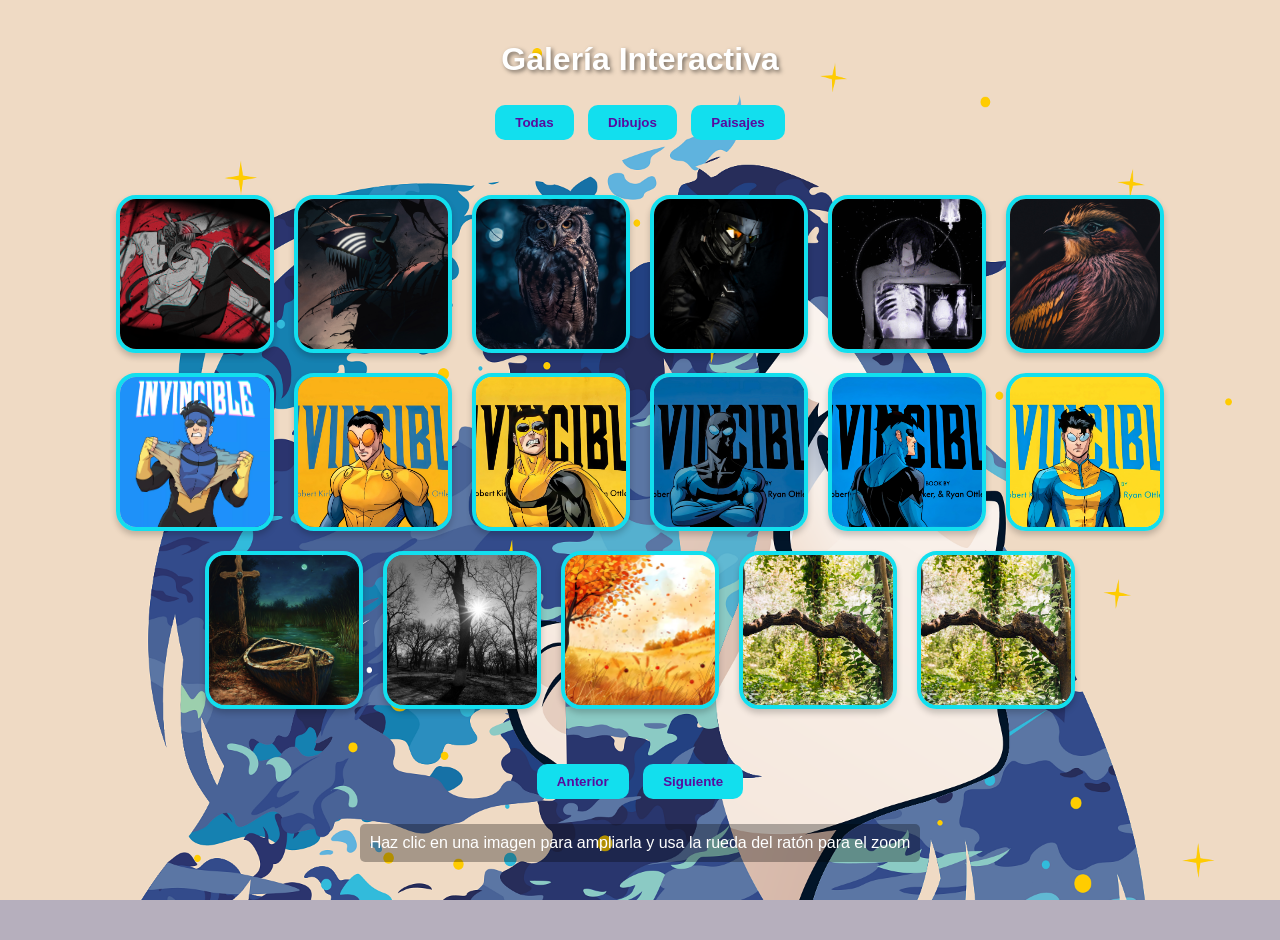
==== index.html @ 0c0601de "first commit" ====
<!DOCTYPE html>
<html lang="es">
<head>
    <meta charset="UTF-8">
    <meta name="viewport" content="width=device-width, initial-scale=1.0">
    <title>Galería Interactiva</title>
    <link rel="stylesheet" href="style.css">
</head>
<body>
    <h1 id="titulo">Galería Interactiva</h1>
    
    <div id="filtros">
        <button class="boton-filtro" data-filtro="all">Todas</button>
        <button class="boton-filtro" data-filtro="dibujo">Dibujos</button>
        <button class="boton-filtro" data-filtro="paisaje">Paisajes</button>
    </div>

    <div id="galeria" class="galeria">
        <!-- Las imágenes se cargarán mediante JavaScript -->
    </div>

    <div id="controles">
        <button id="btnAnterior">Anterior</button>
        <button id="btnSiguiente">Siguiente</button>
    </div>

    <p class="info">Haz clic en una imagen para ampliarla y usa la rueda del ratón para el zoom</p>

    <script src="script.js"></script>
</body>
</html>
---- style.css ----
body {
    font-family: 'Gill Sans', 'Gill Sans MT', Calibri, 'Trebuchet MS', sans-serif;
    display: flex;
    flex-direction: column;
    align-items: center;
    background-color: rgb(182, 175, 189);
    background-image: url('img/fondo/fondo.png'); 
    background-size: cover;
    background-attachment: fixed;
    margin: 0;
    padding: 20px;
    min-height: 100vh;
}

#titulo {
    color: white;
    text-shadow: 2px 2px 4px rgba(0,0,0,0.5);
}

.info {
    color: white;
    margin-top: 20px;
    background: rgba(0,0,0,0.3);
    padding: 10px;
    border-radius: 5px;
}

.galeria {
    display: flex;
    flex-wrap: wrap;
    justify-content: center;
    gap: 20px;
    max-width: 1100px;
    margin: 30px 0;
    padding: 20px;
}

.item {
    width: 150px;
    height: 150px;
    object-fit: cover;
    border-radius: 20px;
    border: 4px solid rgb(18, 223, 238);
    box-shadow: 0 4px 6px rgba(0, 0, 0, 0.2);
    cursor: pointer;
    transition: transform 0.2s ease, border-color 0.5s; 
}

.item.activo {
    border-color: rgb(255, 255, 255);
    z-index: 10;
    box-shadow: 0 10px 25px rgba(0, 0, 0, 0.5);
}

.boton-filtro, #controles button {
    padding: 10px 20px;
    margin: 5px;
    border-radius: 10px;
    border: none;
    cursor: pointer;
    font-weight: bold;
    background-color: rgb(18, 223, 238);
    color: rgb(87, 12, 158);
    transition: 0.3s;
}

.boton-filtro:hover, #controles button:hover {
    background-color: white;
    transform: translateY(-2px);
}
#controles button:active {
    transform: scale(0.95);
    background-color: #ffeb3b; 
}
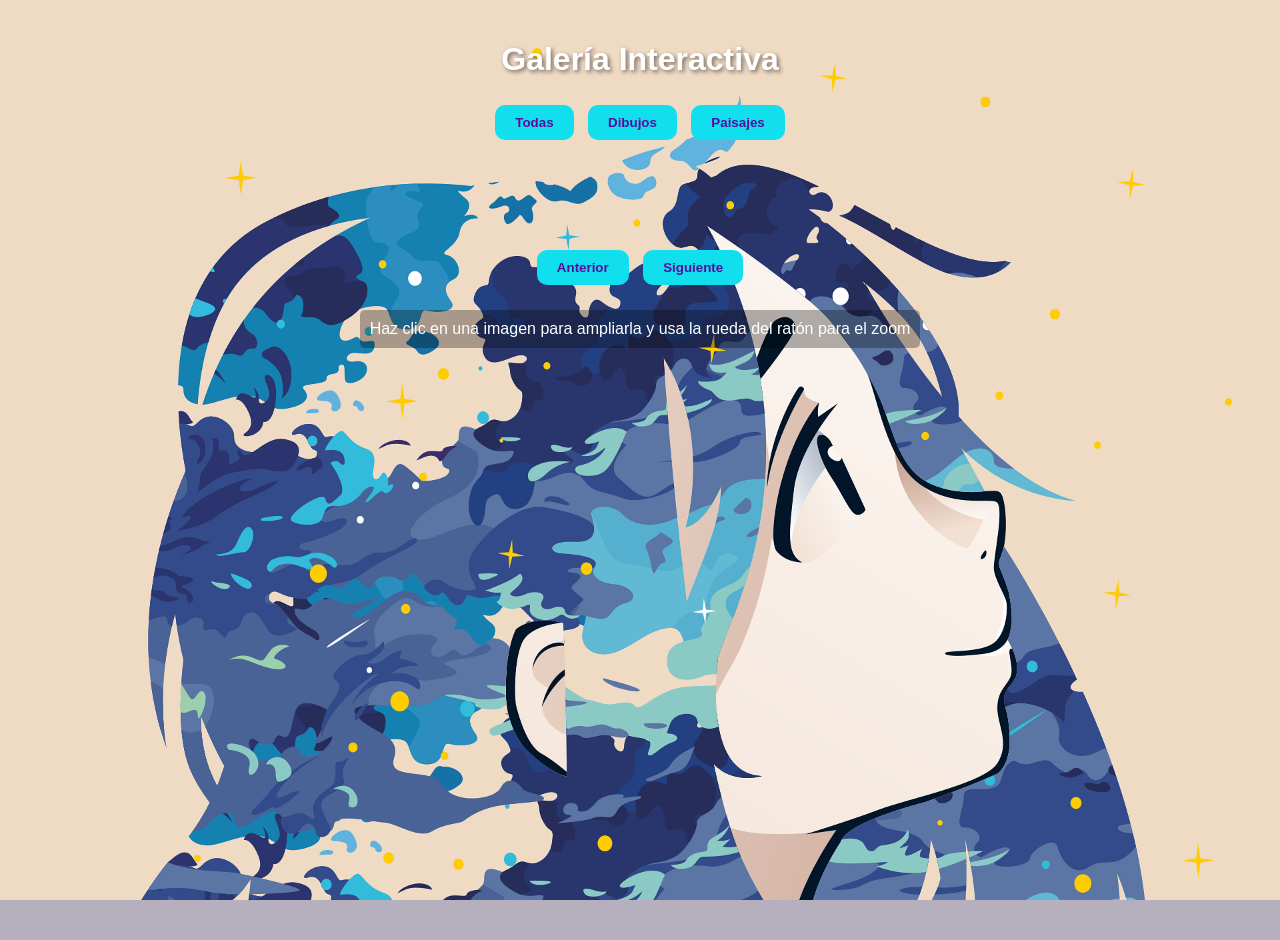
==== commit a568d9f1: "actualizado el js" ====
--- a/index.html
+++ b/index.html
@@ -26,6 +26,6 @@
 
     <p class="info">Haz clic en una imagen para ampliarla y usa la rueda del ratón para el zoom</p>
 
-    <script src="script.js"></script>
+    <script type="module" src="./js/main.js"></script>
 </body>
 </html>
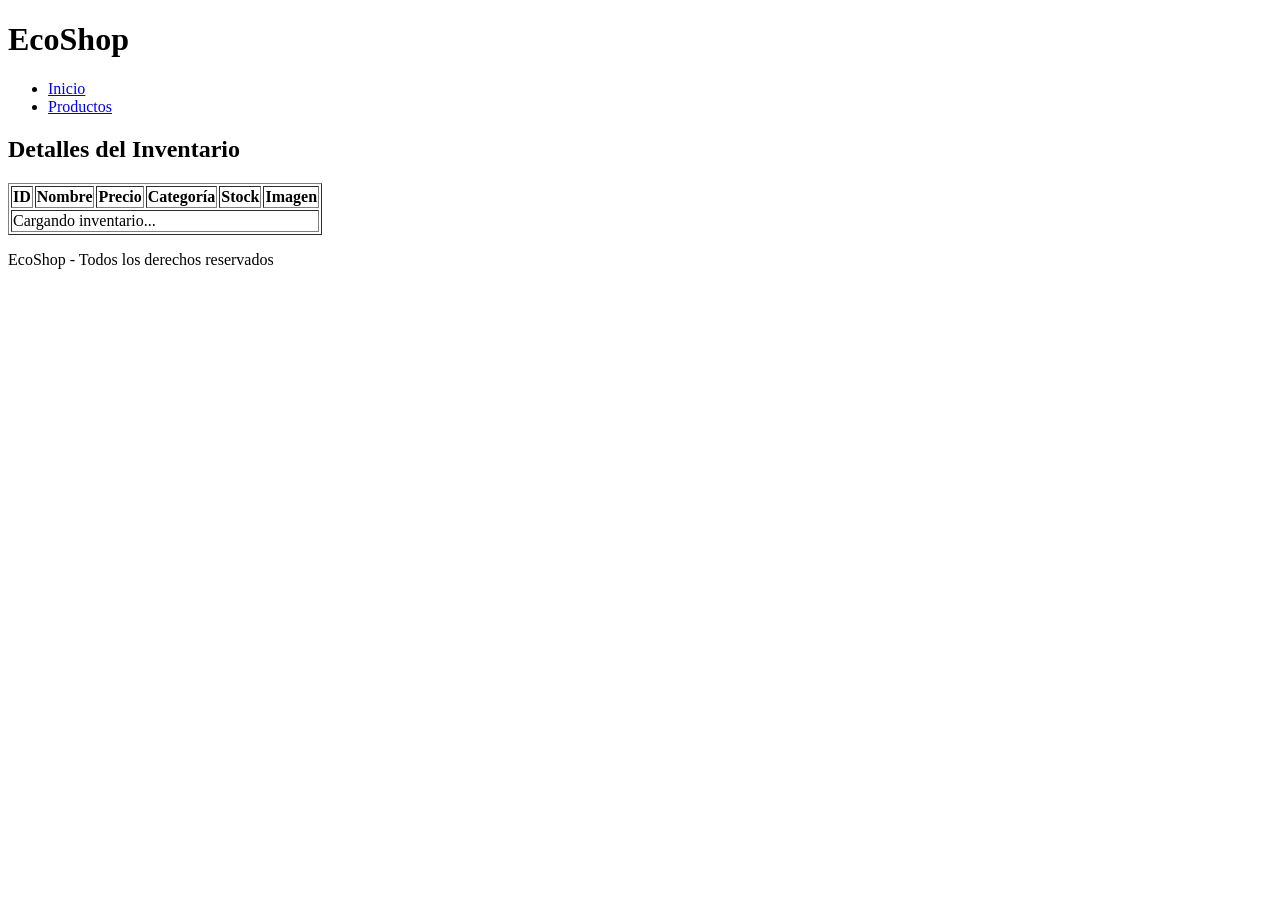
==== commit 59c20d89: "index.html" ====
--- a/index.html
+++ b/index.html
@@ -3,29 +3,44 @@
 <head>
     <meta charset="UTF-8">
     <meta name="viewport" content="width=device-width, initial-scale=1.0">
-    <title>Galería Interactiva</title>
-    <link rel="stylesheet" href="style.css">
+    <title>EcoShop - Página Secundaria</title>
 </head>
 <body>
-    <h1 id="titulo">Galería Interactiva</h1>
-    
-    <div id="filtros">
-        <button class="boton-filtro" data-filtro="all">Todas</button>
-        <button class="boton-filtro" data-filtro="dibujo">Dibujos</button>
-        <button class="boton-filtro" data-filtro="paisaje">Paisajes</button>
-    </div>
+    <header>
+        <h1>EcoShop</h1>
+        <nav>
+            <ul>
+                <li><a href="../index.html">Inicio</a></li>
+                <li><a href="index.html">Productos</a></li>
+            </ul>
+        </nav>
+    </header>
 
-    <div id="galeria" class="galeria">
-        <!-- Las imágenes se cargarán mediante JavaScript -->
-    </div>
+    <main>
+        <section>
+            <h2>Detalles del Inventario</h2>
+            <table border="1">
+                <thead>
+                    <tr>
+                        <th>ID</th>
+                        <th>Nombre</th>
+                        <th>Precio</th>
+                        <th>Categoría</th>
+                        <th>Stock</th>
+                        <th>Imagen</th>
+                    </tr>
+                </thead>
+                <tbody>
+                    <tr>
+                        <td colspan="6">Cargando inventario...</td>
+                    </tr>
+                </tbody>
+            </table>
+        </section>
+    </main>
 
-    <div id="controles">
-        <button id="btnAnterior">Anterior</button>
-        <button id="btnSiguiente">Siguiente</button>
-    </div>
-
-    <p class="info">Haz clic en una imagen para ampliarla y usa la rueda del ratón para el zoom</p>
-
-    <script type="module" src="./js/main.js"></script>
+    <footer>
+        <p>EcoShop - Todos los derechos reservados</p>
+    </footer>
 </body>
 </html>
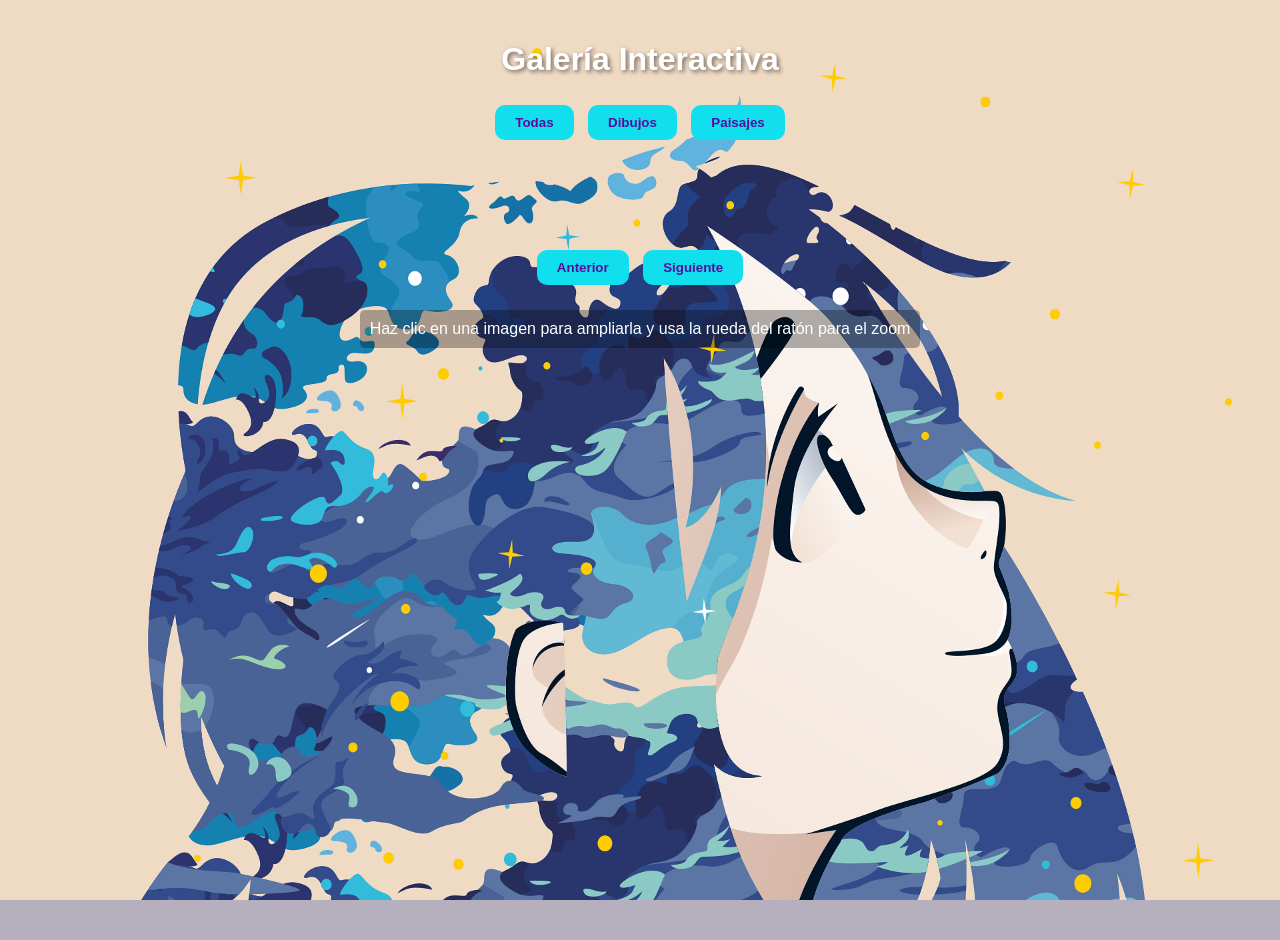
==== commit ac6f66d1: "Merge pull request #1 from neimboy/AnibalJS actualizado el js" ====
--- a/index.html
+++ b/index.html
@@ -3,44 +3,29 @@
 <head>
     <meta charset="UTF-8">
     <meta name="viewport" content="width=device-width, initial-scale=1.0">
-    <title>EcoShop - Página Secundaria</title>
+    <title>Galería Interactiva</title>
+    <link rel="stylesheet" href="style.css">
 </head>
 <body>
-    <header>
-        <h1>EcoShop</h1>
-        <nav>
-            <ul>
-                <li><a href="../index.html">Inicio</a></li>
-                <li><a href="index.html">Productos</a></li>
-            </ul>
-        </nav>
-    </header>
+    <h1 id="titulo">Galería Interactiva</h1>
+    
+    <div id="filtros">
+        <button class="boton-filtro" data-filtro="all">Todas</button>
+        <button class="boton-filtro" data-filtro="dibujo">Dibujos</button>
+        <button class="boton-filtro" data-filtro="paisaje">Paisajes</button>
+    </div>
 
-    <main>
-        <section>
-            <h2>Detalles del Inventario</h2>
-            <table border="1">
-                <thead>
-                    <tr>
-                        <th>ID</th>
-                        <th>Nombre</th>
-                        <th>Precio</th>
-                        <th>Categoría</th>
-                        <th>Stock</th>
-                        <th>Imagen</th>
-                    </tr>
-                </thead>
-                <tbody>
-                    <tr>
-                        <td colspan="6">Cargando inventario...</td>
-                    </tr>
-                </tbody>
-            </table>
-        </section>
-    </main>
+    <div id="galeria" class="galeria">
+        <!-- Las imágenes se cargarán mediante JavaScript -->
+    </div>
 
-    <footer>
-        <p>EcoShop - Todos los derechos reservados</p>
-    </footer>
+    <div id="controles">
+        <button id="btnAnterior">Anterior</button>
+        <button id="btnSiguiente">Siguiente</button>
+    </div>
+
+    <p class="info">Haz clic en una imagen para ampliarla y usa la rueda del ratón para el zoom</p>
+
+    <script type="module" src="./js/main.js"></script>
 </body>
 </html>
--- a/style.css
+++ b/style.css
@@ -0,0 +1,74 @@
+body {
+    font-family: 'Gill Sans', 'Gill Sans MT', Calibri, 'Trebuchet MS', sans-serif;
+    display: flex;
+    flex-direction: column;
+    align-items: center;
+    background-color: rgb(182, 175, 189);
+    background-image: url('img/fondo/fondo.png'); 
+    background-size: cover;
+    background-attachment: fixed;
+    margin: 0;
+    padding: 20px;
+    min-height: 100vh;
+}
+
+#titulo {
+    color: white;
+    text-shadow: 2px 2px 4px rgba(0,0,0,0.5);
+}
+
+.info {
+    color: white;
+    margin-top: 20px;
+    background: rgba(0,0,0,0.3);
+    padding: 10px;
+    border-radius: 5px;
+}
+
+.galeria {
+    display: flex;
+    flex-wrap: wrap;
+    justify-content: center;
+    gap: 20px;
+    max-width: 1100px;
+    margin: 30px 0;
+    padding: 20px;
+}
+
+.item {
+    width: 150px;
+    height: 150px;
+    object-fit: cover;
+    border-radius: 20px;
+    border: 4px solid rgb(18, 223, 238);
+    box-shadow: 0 4px 6px rgba(0, 0, 0, 0.2);
+    cursor: pointer;
+    transition: transform 0.2s ease, border-color 0.5s; 
+}
+
+.item.activo {
+    border-color: rgb(255, 255, 255);
+    z-index: 10;
+    box-shadow: 0 10px 25px rgba(0, 0, 0, 0.5);
+}
+
+.boton-filtro, #controles button {
+    padding: 10px 20px;
+    margin: 5px;
+    border-radius: 10px;
+    border: none;
+    cursor: pointer;
+    font-weight: bold;
+    background-color: rgb(18, 223, 238);
+    color: rgb(87, 12, 158);
+    transition: 0.3s;
+}
+
+.boton-filtro:hover, #controles button:hover {
+    background-color: white;
+    transform: translateY(-2px);
+}
+#controles button:active {
+    transform: scale(0.95);
+    background-color: #ffeb3b; 
+}
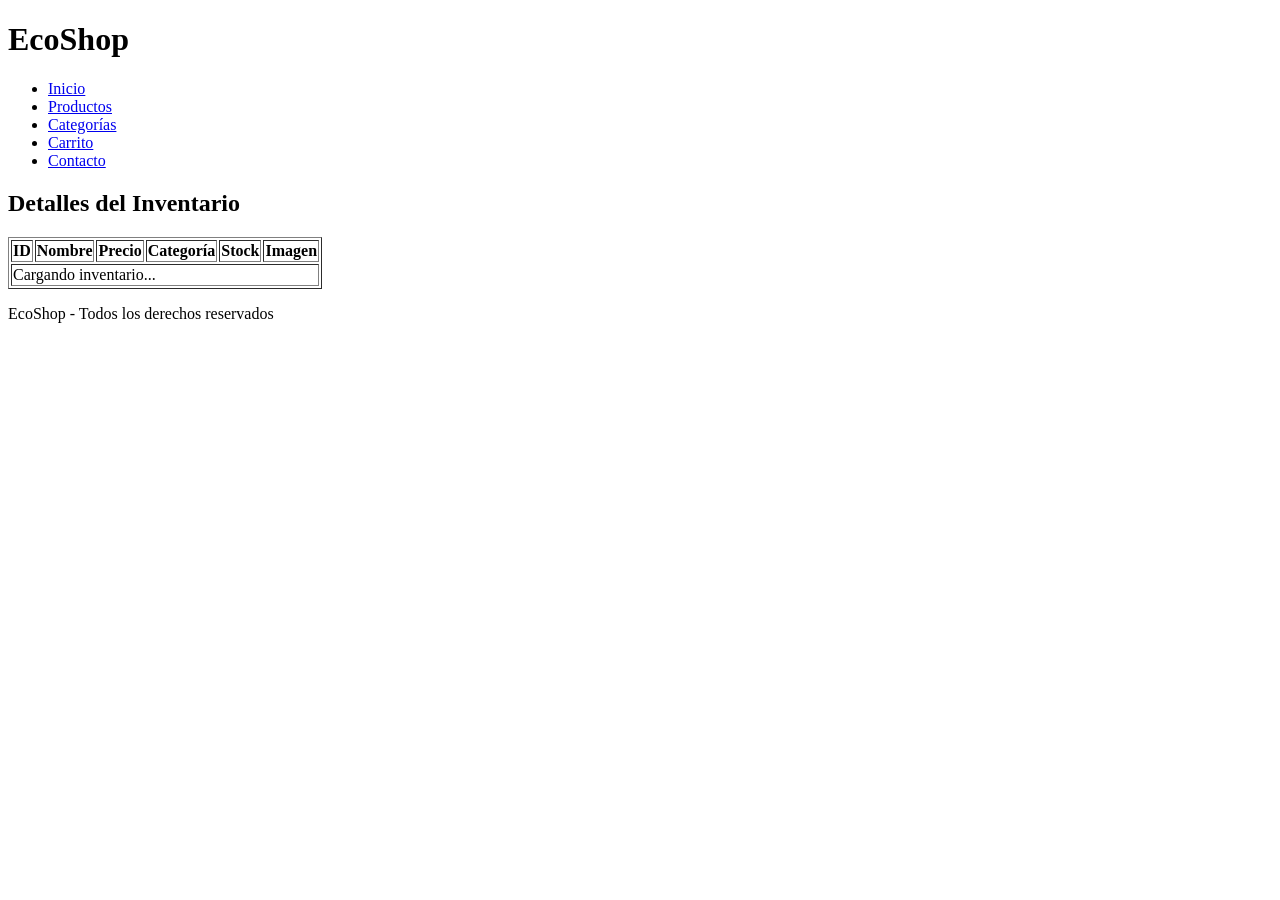
==== commit eca7dcab: "index.html" ====
--- a/index.html
+++ b/index.html
@@ -3,29 +3,48 @@
 <head>
     <meta charset="UTF-8">
     <meta name="viewport" content="width=device-width, initial-scale=1.0">
-    <title>Galería Interactiva</title>
-    <link rel="stylesheet" href="style.css">
+    <title>EcoShop - Página Secundaria</title>
 </head>
 <body>
-    <h1 id="titulo">Galería Interactiva</h1>
-    
-    <div id="filtros">
-        <button class="boton-filtro" data-filtro="all">Todas</button>
-        <button class="boton-filtro" data-filtro="dibujo">Dibujos</button>
-        <button class="boton-filtro" data-filtro="paisaje">Paisajes</button>
-    </div>
+    <header>
+        <h1>EcoShop</h1>
+        <nav>
+            <ul>
+                <li><a href="index.html">Inicio</a></li>
+                <li><a href="html/productos.html">Productos</a></li>
+                <li><a href="html/categorias.html">Categorías</a></li>
+                <li><a href="html/carrito.html">Carrito</a></li>
+                <li><a href="html/contacto.html">Contacto</a></li>
 
-    <div id="galeria" class="galeria">
-        <!-- Las imágenes se cargarán mediante JavaScript -->
-    </div>
+            </ul>
+        </nav>
+    </header>
 
-    <div id="controles">
-        <button id="btnAnterior">Anterior</button>
-        <button id="btnSiguiente">Siguiente</button>
-    </div>
+    <main>
+        <section>
+            <h2>Detalles del Inventario</h2>
+            <table border="1">
+                <thead>
+                    <tr>
+                        <th>ID</th>
+                        <th>Nombre</th>
+                        <th>Precio</th>
+                        <th>Categoría</th>
+                        <th>Stock</th>
+                        <th>Imagen</th>
+                    </tr>
+                </thead>
+                <tbody>
+                    <tr>
+                        <td colspan="6">Cargando inventario...</td>
+                    </tr>
+                </tbody>
+            </table>
+        </section>
+    </main>
 
-    <p class="info">Haz clic en una imagen para ampliarla y usa la rueda del ratón para el zoom</p>
-
-    <script type="module" src="./js/main.js"></script>
+    <footer>
+        <p>EcoShop - Todos los derechos reservados</p>
+    </footer>
 </body>
 </html>
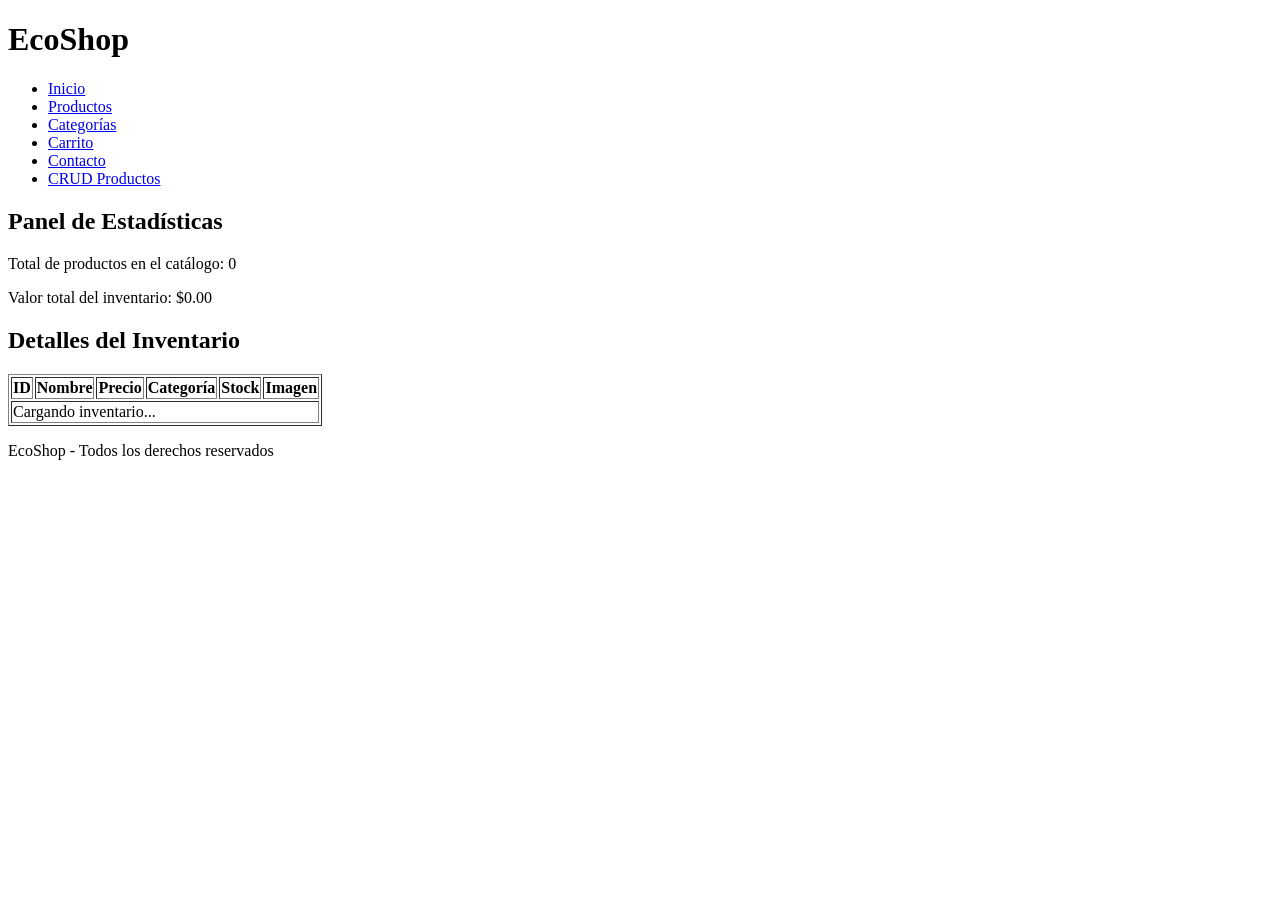
==== commit 6b96a9cc: "html" ====
--- a/index.html
+++ b/index.html
@@ -3,7 +3,7 @@
 <head>
     <meta charset="UTF-8">
     <meta name="viewport" content="width=device-width, initial-scale=1.0">
-    <title>EcoShop - Página Secundaria</title>
+    <title>EcoShop - Dashboard</title>
 </head>
 <body>
     <header>
@@ -15,12 +15,20 @@
                 <li><a href="html/categorias.html">Categorías</a></li>
                 <li><a href="html/carrito.html">Carrito</a></li>
                 <li><a href="html/contacto.html">Contacto</a></li>
-
+                <li><a href="html/crud.html">CRUD Productos</a></li>
             </ul>
         </nav>
     </header>
 
     <main>
+        <section>
+            <h2>Panel de Estadísticas</h2>
+            <div>
+                <p>Total de productos en el catálogo: <span>0</span></p>
+                <p>Valor total del inventario: <span>$0.00</span></p>
+            </div>
+        </section>
+
         <section>
             <h2>Detalles del Inventario</h2>
             <table border="1">
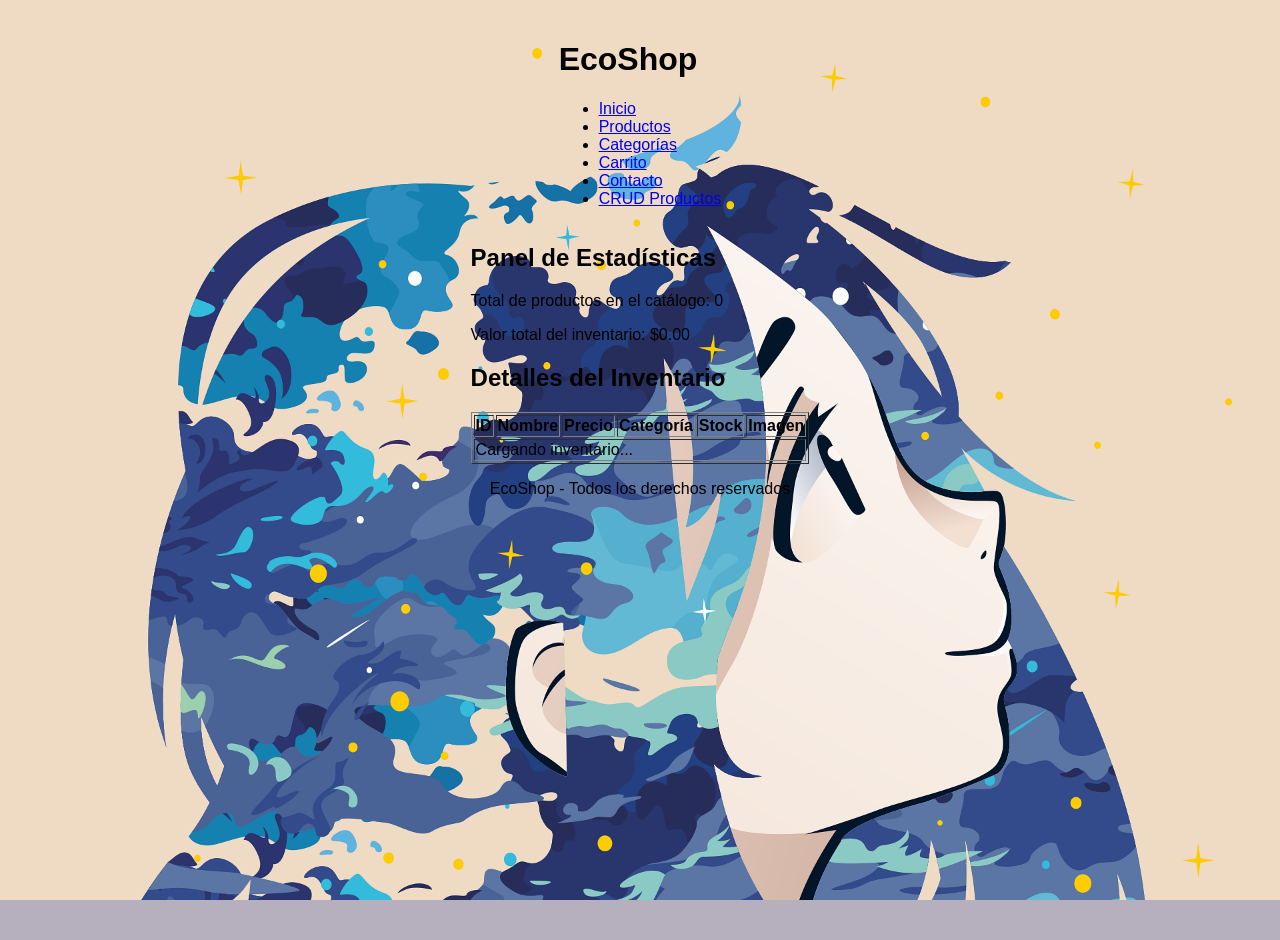
==== commit 0980aee1: "html" ====
--- a/index.html
+++ b/index.html
@@ -4,6 +4,7 @@
     <meta charset="UTF-8">
     <meta name="viewport" content="width=device-width, initial-scale=1.0">
     <title>EcoShop - Dashboard</title>
+    <link rel="stylesheet" href="style.css">
 </head>
 <body>
     <header>
@@ -54,5 +55,6 @@
     <footer>
         <p>EcoShop - Todos los derechos reservados</p>
     </footer>
+    <script src="script.js"></script>
 </body>
 </html>
--- a/style.css
+++ b/style.css
@@ -0,0 +1,74 @@
+body {
+    font-family: 'Gill Sans', 'Gill Sans MT', Calibri, 'Trebuchet MS', sans-serif;
+    display: flex;
+    flex-direction: column;
+    align-items: center;
+    background-color: rgb(182, 175, 189);
+    background-image: url('img/fondo/fondo.png'); 
+    background-size: cover;
+    background-attachment: fixed;
+    margin: 0;
+    padding: 20px;
+    min-height: 100vh;
+}
+
+#titulo {
+    color: white;
+    text-shadow: 2px 2px 4px rgba(0,0,0,0.5);
+}
+
+.info {
+    color: white;
+    margin-top: 20px;
+    background: rgba(0,0,0,0.3);
+    padding: 10px;
+    border-radius: 5px;
+}
+
+.galeria {
+    display: flex;
+    flex-wrap: wrap;
+    justify-content: center;
+    gap: 20px;
+    max-width: 1100px;
+    margin: 30px 0;
+    padding: 20px;
+}
+
+.item {
+    width: 150px;
+    height: 150px;
+    object-fit: cover;
+    border-radius: 20px;
+    border: 4px solid rgb(18, 223, 238);
+    box-shadow: 0 4px 6px rgba(0, 0, 0, 0.2);
+    cursor: pointer;
+    transition: transform 0.2s ease, border-color 0.5s; 
+}
+
+.item.activo {
+    border-color: rgb(255, 255, 255);
+    z-index: 10;
+    box-shadow: 0 10px 25px rgba(0, 0, 0, 0.5);
+}
+
+.boton-filtro, #controles button {
+    padding: 10px 20px;
+    margin: 5px;
+    border-radius: 10px;
+    border: none;
+    cursor: pointer;
+    font-weight: bold;
+    background-color: rgb(18, 223, 238);
+    color: rgb(87, 12, 158);
+    transition: 0.3s;
+}
+
+.boton-filtro:hover, #controles button:hover {
+    background-color: white;
+    transform: translateY(-2px);
+}
+#controles button:active {
+    transform: scale(0.95);
+    background-color: #ffeb3b; 
+}
